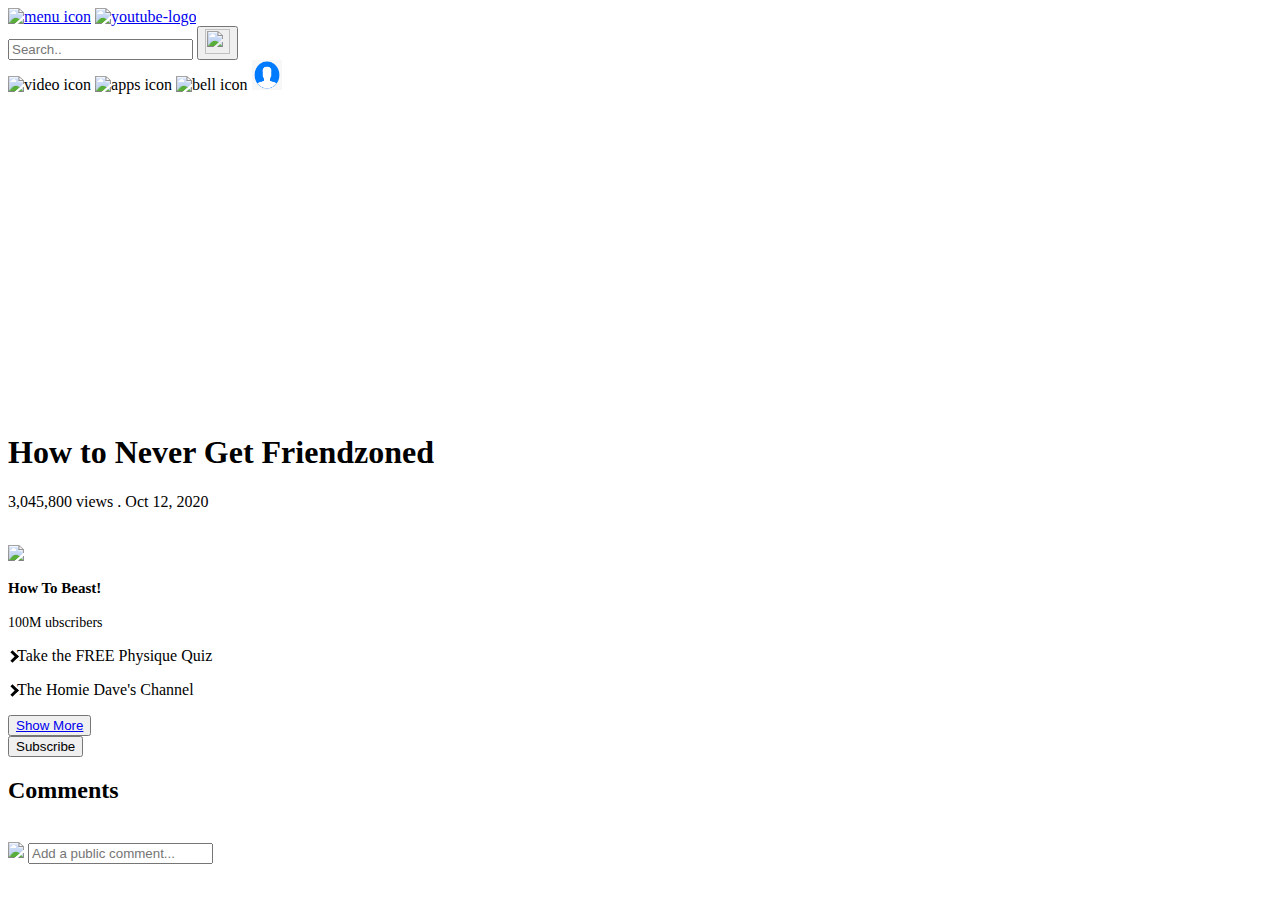
==== index.html @ 30620a29 "youtbe_clone" ====
<!DOCTYPE html>
<html lang="en">
<head>
    <meta charset="UTF-8">
    <meta name="viewport" content="width=device-width, initial-scale=1.0">
    <title>Youtube Clone</title>
    <link rel="stylesheet" type="text/css" href="styles.css">
    
</head>
<body>

    <nav class="nav-bar">
  <div class="left-nav">
     <a id="google-apps" href="https://youtube.com"><img src="https://css-tricks.com/wp-content/uploads/2012/10/threelines.png" alt="menu icon" width="30" height="30"></a>
     <a href="https://youtube.com"> <img src="https://assets.stickpng.com/images/580b57fcd9996e24bc43c548.png" alt="youtube-logo" width="100" height="60"></a>
 </div>
   
     <div class="center">
     <form>
     <div class="search-bar">
     <input type="text" placeholder="Search..">
     <button>
    <img src="https://png.pngtree.com/png-clipart/20190516/original/pngtree-vector-search-icon-png-image_3783210.jpg" width="25" height="25"/></button>
     </div>
     </form>
  </div>

 <div class="right-nav">
   <img src="https://png.pngtree.com/png-clipart/20190516/original/pngtree-video-vector-icon-png-image_3730784.jpg" alt="video icon" width="30" height="30">
  <img src="https://static.thenounproject.com/png/1714217-200.png" alt="apps icon" width="30" height="30">
  <img src="https://cdn4.iconfinder.com/data/icons/ionicons/512/icon-ios7-bell-512.png" alt="bell icon" width="30" height="30">
  <a href="https://accounts.google.com">
  <img class="profile-pic" src="[data-uri]" width="30" height="30">
   </a>
   </div>
      </nav> 
         
      <main class="main">
        <div class="video-content">
            <div class="video">
                <iframe width="560" height="315" src="https://www.youtube.com/embed/_Twtskqf9WU" frameborder="0" allow="accelerometer; autoplay; clipboard-write; encrypted-media; gyroscope; picture-in-picture" allowfullscreen></iframe>
            </div>
            <div class="video-main-content">
                <div class="video-title-border">
                    <div class="title">
                        <h1> How to Never Get Friendzoned</h1>
                    </div>
                    <div class="stats">
                        <p class="black-text">3,045,800 views . Oct 12, 2020</p>
                        <img src="https://img.icons8.com/pastel-glyph/2x/facebook-like.png" alt="">
                    </div>
                </div>
                 <div class="video-description">
                     <div class="row1">
                         <a href="https://www.howtobeast.com/"><img src="https://yt3.ggpht.com/ytc/AAUvwniqJ0MncsJVzFX1tnQ5pNWmNSqFw8S2JcUnh02s6A=s48-c-k-c0xffffffff-no-rj-mo"class=profile-pic></a>
                     </div>
                     <div class="row2">
                         <p style="font-weight: 800; font-size: 15px; padding-bottom: 3px;">How To Beast!</p>
                         <p class="black-text" style="font-size: 14px;">100M ubscribers</p>
                         <div class="desc">
                            <p><i class="arrow right"></i>Take the FREE Physique Quiz</p>
                            <p><i class="arrow right"></i>The Homie Dave's Channel</p>
                         </div>
                         <button><a href="https://www.howtobeast.com/" target="_blank">Show More</a></button>
                     </div>
                     <div class="row3">
                         <button>Subscribe</button>
                     </div>
                 </div>
            </div>
            <div class="comments">
                <div class="comments-header">
                    <h2> Comments</h2>
                    <img src="https://encrypted-tbn0.gstatic.com/images?q=tbn:ANd9GcT6iwGmS-vixgI_qt5r3iVpMt_ReUH2lJzgjg&usqp=CAU" alt="">
                </div>
                <div class="public-comment">
                    <img class="profile-pic" src="https://s.ytimg.com/yts/img/avatar_48-vfllY0UTT.png">
                    <input type="text" placeholder="Add a public comment...">
                </div>
            </div>
        </div>
        



      </main>
 








      
</body>
</html>
---- styles.css ----
.arrow {
    border: solid black;
    border-width: 0 3px 3px 0;
    display: inline-block;
    padding: 3px;
  }
  
  .right {
    transform: rotate(-45deg);
    -webkit-transform: rotate(-45deg);
  }
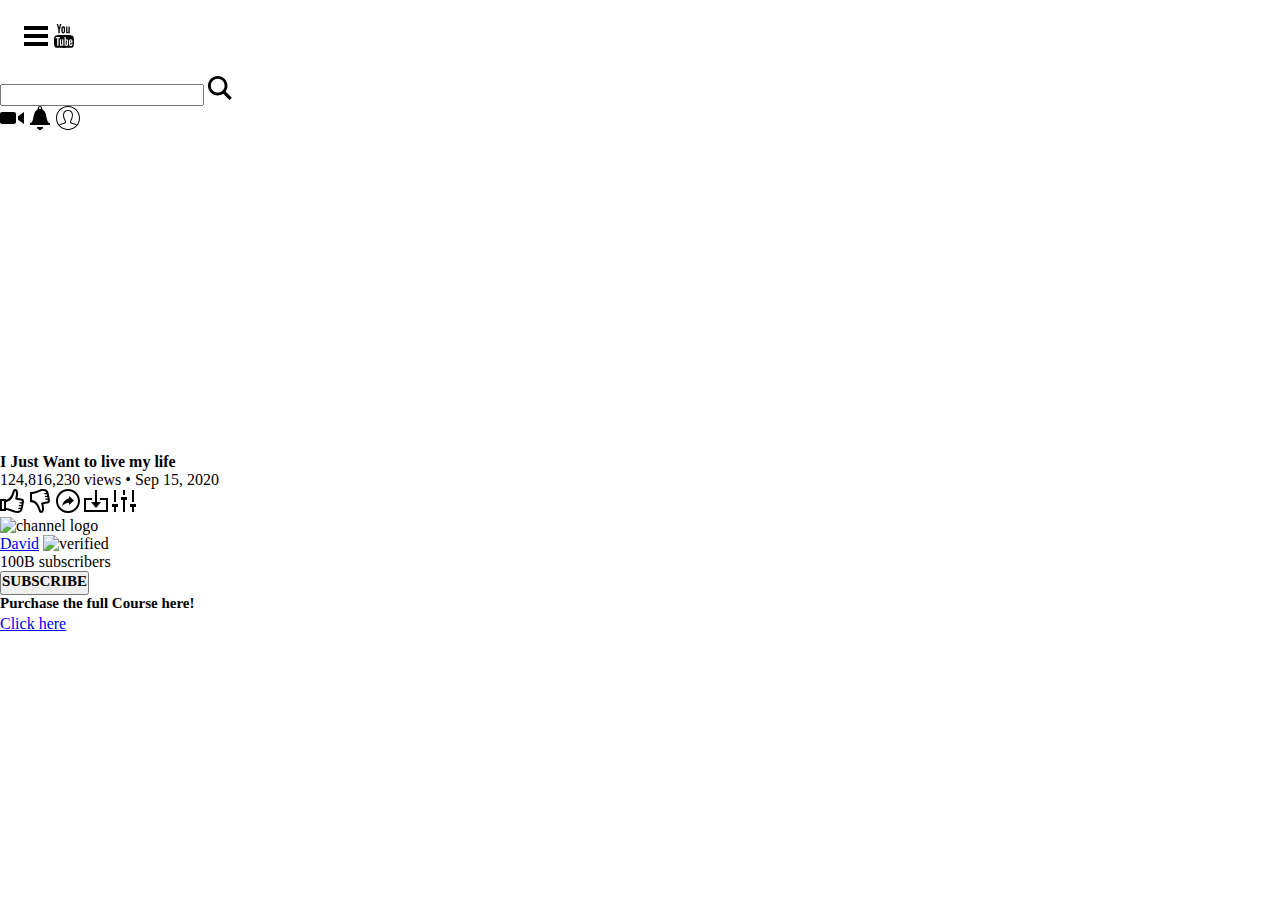
==== commit 36a1b298: "added some new html and css" ====
--- a/index.html
+++ b/index.html
@@ -3,96 +3,79 @@
 <head>
     <meta charset="UTF-8">
     <meta name="viewport" content="width=device-width, initial-scale=1.0">
-    <title>Youtube Clone</title>
-    <link rel="stylesheet" type="text/css" href="styles.css">
-    
+    <link rel="stylesheet" href="style.css">
+    <title>youtube</title>
 </head>
 <body>
+        <nav id="left-nav">
+           <img id="menu" src="[data-uri]" alt="menu-icon">
+           <a id="logo" href="https://www.youtube.com/"><img src="[data-uri]" alt="youtube-logo"></a>
+         </nav>
 
-    <nav class="nav-bar">
-  <div class="left-nav">
-     <a id="google-apps" href="https://youtube.com"><img src="https://css-tricks.com/wp-content/uploads/2012/10/threelines.png" alt="menu icon" width="30" height="30"></a>
-     <a href="https://youtube.com"> <img src="https://assets.stickpng.com/images/580b57fcd9996e24bc43c548.png" alt="youtube-logo" width="100" height="60"></a>
- </div>
-   
-     <div class="center">
-     <form>
-     <div class="search-bar">
-     <input type="text" placeholder="Search..">
-     <button>
-    <img src="https://png.pngtree.com/png-clipart/20190516/original/pngtree-vector-search-icon-png-image_3783210.jpg" width="25" height="25"/></button>
-     </div>
-     </form>
-  </div>
+         <div class="search-bar">
+             <input type="text" name="">
+             <img id="magnifier" src="[data-uri]" alt="magnifier-glass">
+         </div>
 
- <div class="right-nav">
-   <img src="https://png.pngtree.com/png-clipart/20190516/original/pngtree-video-vector-icon-png-image_3730784.jpg" alt="video icon" width="30" height="30">
-  <img src="https://static.thenounproject.com/png/1714217-200.png" alt="apps icon" width="30" height="30">
-  <img src="https://cdn4.iconfinder.com/data/icons/ionicons/512/icon-ios7-bell-512.png" alt="bell icon" width="30" height="30">
-  <a href="https://accounts.google.com">
-  <img class="profile-pic" src="[data-uri]" width="30" height="30">
-   </a>
-   </div>
-      </nav> 
-         
-      <main class="main">
-        <div class="video-content">
-            <div class="video">
-                <iframe width="560" height="315" src="https://www.youtube.com/embed/_Twtskqf9WU" frameborder="0" allow="accelerometer; autoplay; clipboard-write; encrypted-media; gyroscope; picture-in-picture" allowfullscreen></iframe>
-            </div>
-            <div class="video-main-content">
-                <div class="video-title-border">
-                    <div class="title">
-                        <h1> How to Never Get Friendzoned</h1>
-                    </div>
-                    <div class="stats">
-                        <p class="black-text">3,045,800 views . Oct 12, 2020</p>
-                        <img src="https://img.icons8.com/pastel-glyph/2x/facebook-like.png" alt="">
-                    </div>
-                </div>
-                 <div class="video-description">
-                     <div class="row1">
-                         <a href="https://www.howtobeast.com/"><img src="https://yt3.ggpht.com/ytc/AAUvwniqJ0MncsJVzFX1tnQ5pNWmNSqFw8S2JcUnh02s6A=s48-c-k-c0xffffffff-no-rj-mo"class=profile-pic></a>
-                     </div>
-                     <div class="row2">
-                         <p style="font-weight: 800; font-size: 15px; padding-bottom: 3px;">How To Beast!</p>
-                         <p class="black-text" style="font-size: 14px;">100M ubscribers</p>
-                         <div class="desc">
-                            <p><i class="arrow right"></i>Take the FREE Physique Quiz</p>
-                            <p><i class="arrow right"></i>The Homie Dave's Channel</p>
-                         </div>
-                         <button><a href="https://www.howtobeast.com/" target="_blank">Show More</a></button>
-                     </div>
-                     <div class="row3">
-                         <button>Subscribe</button>
-                     </div>
-                 </div>
-            </div>
-            <div class="comments">
-                <div class="comments-header">
-                    <h2> Comments</h2>
-                    <img src="https://encrypted-tbn0.gstatic.com/images?q=tbn:ANd9GcT6iwGmS-vixgI_qt5r3iVpMt_ReUH2lJzgjg&usqp=CAU" alt="">
-                </div>
-                <div class="public-comment">
-                    <img class="profile-pic" src="https://s.ytimg.com/yts/img/avatar_48-vfllY0UTT.png">
-                    <input type="text" placeholder="Add a public comment...">
-                </div>
-            </div>
+         <nav class="right-nav">
+             <img id="video" src="[data-uri]" alt="video-icon">
+             <img id="bell" src="[data-uri]" alt="bell-icon">
+            <a id="google-accts" href="https://accounts.google.com"></a> <img id="profile" src="[data-uri]" alt="profile-icon">
+         </nav>
+    
+        <main class="video-content">
+            <iframe width="560" height="315" src="https://www.youtube.com/embed/3FJCASAOmts" frameborder="0" allow="accelerometer; autoplay; clipboard-write; encrypted-media; gyroscope; picture-in-picture" allowfullscreen></iframe>
+        </main>
+
+        <div class="title">
+            <h1>
+              I Just Want to live my life
+            </h1>
         </div>
-        
+
+        <div class="video-stats">
+          <p>124,816,230 views • Sep 15, 2020</p>
+        </div>
+
+        <div class="vid-icon">
+            <img id="like" src="[data-uri]" alt="like-icon">
+            <img id="dislike" src="[data-uri]" alt="dislike-icon">
+            <img id="share" src="[data-uri]" alt="share-icon">
+            <img id="save" src="[data-uri]" alt="save-icon">
+            <img id="options" src="[data-uri]" alt="options-icon">
+        </div>
 
 
+        <div class="channel-info">  
+         <div class="channel-logo">
+          <a href="https://www.howtobeast.com/" target="_blank"></a><img id="img" src="https://yt3.ggpht.com/ytc/AAUvwniqJ0MncsJVzFX1tnQ5pNWmNSqFw8S2JcUnh02s6A=s48-c-k-c0xffffffff-no-rj-mo" alt="channel logo">
+        </div>
 
-      </main>
- 
+        <div class="channel-primary-info">
+          <a class="channel-link" href="https://www.youtube.com/user/TeamMojang" target="_blank">David</a>
+          <img width="20" height="20" src="https://image.shutterstock.com/image-vector/blue-check-mark-icon-vector-260nw-1694497537.jpg" alt="verified">
+          <div class="channel-subscriber-count">
+           100B subscribers
+          </div>
+        </div>
+        <button style="font-weight: 800; font-size: 15px; padding-bottom: 3px;" class="subscribe-btn">SUBSCRIBE</button>
+        </div>
+
+        <div class="video-description">
+         <p style="font-size: 15px; font-weight: 800; padding-bottom: 3px;" class="">
+             Purchase the full Course here!
+         </p>
+         <a href="https://www.youtube.com/redirect?q=https%3A%2F%2Fdevelopedbyed.com%2F&redir_token=[base64]%3D%3D&event=video_description&v=vQWlgd7hV4A">Click here</a>
+        </div>
+           
 
 
 
 
 
+    
 
 
+</body>
+</html>
 
-      
-</body>
-</html>--- a/style.css
+++ b/style.css
@@ -0,0 +1,18 @@
+html {
+    margin: 0px;
+    height: 100%;
+}
+
+* {
+    padding: 0;
+    margin: 0;
+    box-sizing: border-box;
+    font-family: 'Roboto';
+    font-size: inherit;
+    
+}
+
+#left-nav {
+    
+    margin: 24px 24px;
+}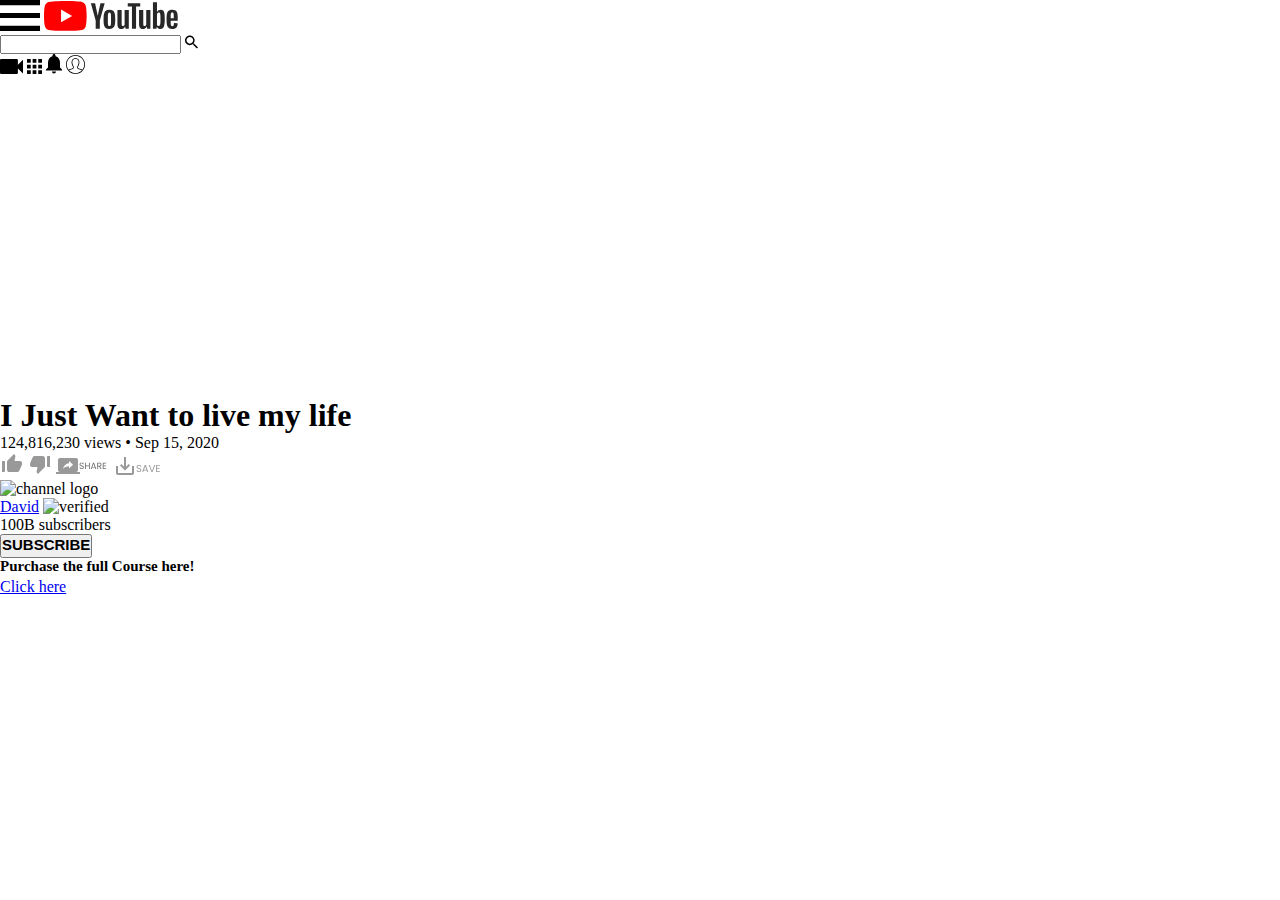
==== commit 4f231948: "made new changes to HTMl & CSS, added some svg images" ====
--- a/index.html
+++ b/index.html
@@ -6,23 +6,27 @@
     <link rel="stylesheet" href="style.css">
     <title>youtube</title>
 </head>
-<body>
-        <nav id="left-nav">
-           <img id="menu" src="[data-uri]" alt="menu-icon">
-           <a id="logo" href="https://www.youtube.com/"><img src="[data-uri]" alt="youtube-logo"></a>
-         </nav>
+<body>  
+       <header>
+
+        <div id="left-header">
+           <img id="menu-button" src="images/menu icon.svg" alt="menu-icon">
+           <a id="logo" href="https://www.youtube.com/"><img id="youtube-logo" src="images/Group 1.svg" height="30" alt="youtube-logo"></a>
+         </div>
 
          <div class="search-bar">
              <input type="text" name="">
-             <img id="magnifier" src="[data-uri]" alt="magnifier-glass">
+             <img id="magnifier" src="images/Search-icon.svg" height="14" width="13">
          </div>
 
-         <nav class="right-nav">
-             <img id="video" src="[data-uri]" alt="video-icon">
-             <img id="bell" src="[data-uri]" alt="bell-icon">
-            <a id="google-accts" href="https://accounts.google.com"></a> <img id="profile" src="[data-uri]" alt="profile-icon">
-         </nav>
-    
+         <div class="right-header">
+             <img id="video" src="images/Group 2.svg" height="15">
+             <img id="app" src="images/app-icon.svg" height="15">
+             <img id="bell" src="images/bell-icon.svg" height="">
+            <a id="google-accts" href="https://accounts.google.com"></a> <img id="profile" src="[data-uri]" alt="profile-icon" height="19">
+         </div>
+        </header>
+        
         <main class="video-content">
             <iframe width="560" height="315" src="https://www.youtube.com/embed/3FJCASAOmts" frameborder="0" allow="accelerometer; autoplay; clipboard-write; encrypted-media; gyroscope; picture-in-picture" allowfullscreen></iframe>
         </main>
@@ -37,12 +41,11 @@
           <p>124,816,230 views • Sep 15, 2020</p>
         </div>
 
-        <div class="vid-icon">
-            <img id="like" src="[data-uri]" alt="like-icon">
-            <img id="dislike" src="[data-uri]" alt="dislike-icon">
-            <img id="share" src="[data-uri]" alt="share-icon">
-            <img id="save" src="[data-uri]" alt="save-icon">
-            <img id="options" src="[data-uri]" alt="options-icon">
+        <div class="vid-icons">
+            <img id="like" src="images/thumbs-up.svg" alt="">
+            <img id="dislilke" src="images/thumbs down.svg" alt="">
+            <img id="share" src="images/SHARE.svg" alt="">
+            <img id="save" src="images/save.svg" alt="">
         </div>
 
 
--- a/style.css
+++ b/style.css
@@ -1,18 +1,6 @@
-html {
-    margin: 0px;
-    height: 100%;
-}
-
 * {
     padding: 0;
     margin: 0;
     box-sizing: border-box;
-    font-family: 'Roboto';
-    font-size: inherit;
-    
 }
 
-#left-nav {
-    
-    margin: 24px 24px;
-}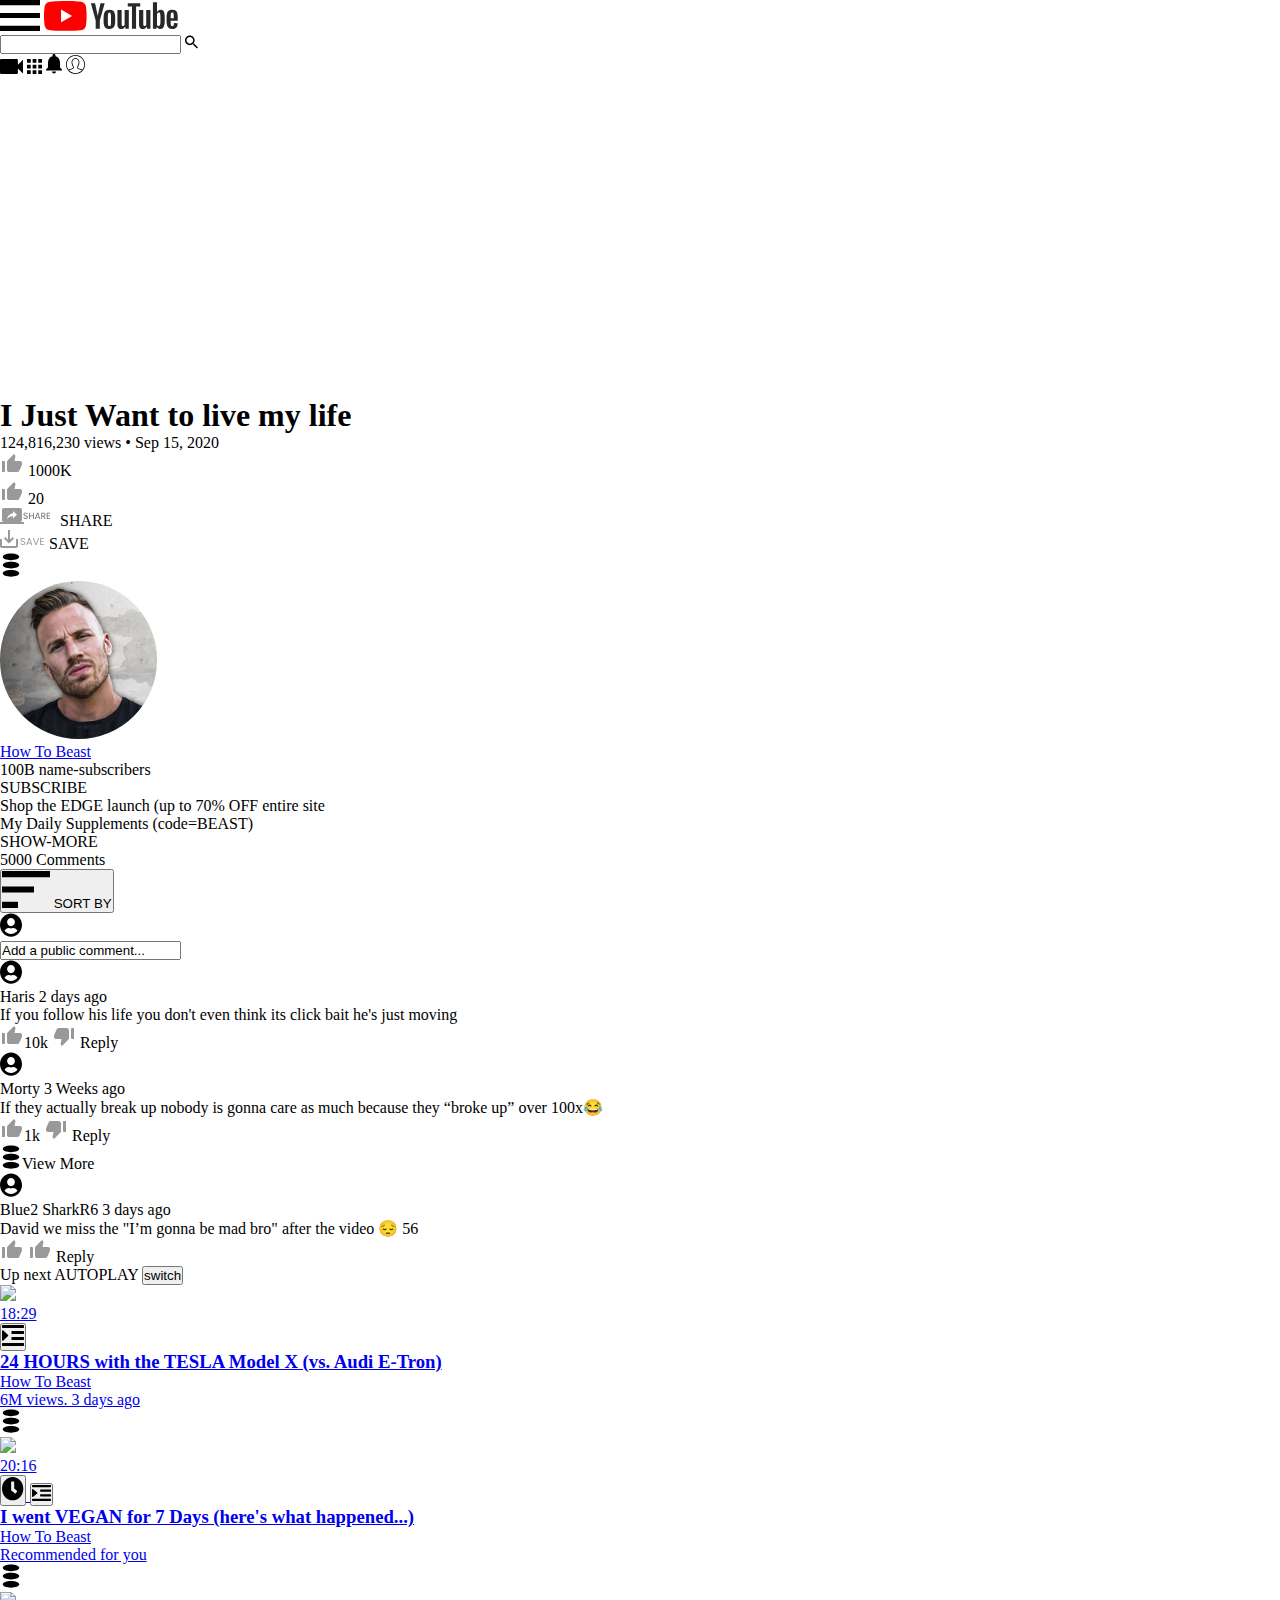
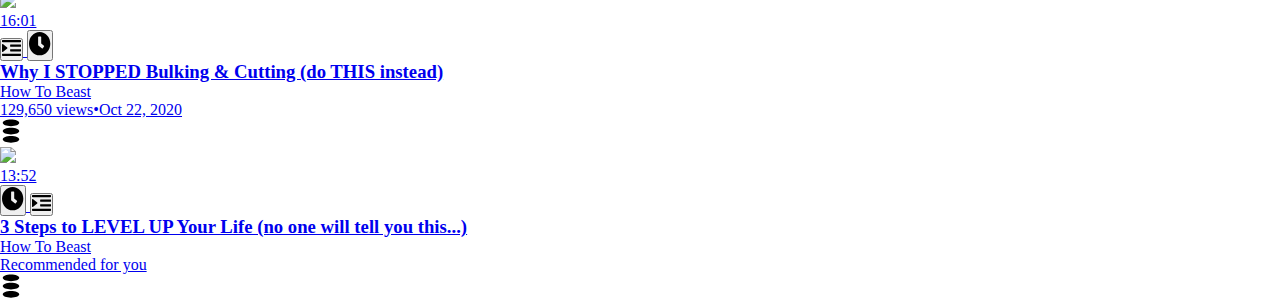
==== commit c2e5e05a: "made some changes to the html and css and also added some image files" ====
--- a/index.html
+++ b/index.html
@@ -28,56 +28,310 @@
         </header>
         
         <main class="video-content">
-            <iframe width="560" height="315" src="https://www.youtube.com/embed/3FJCASAOmts" frameborder="0" allow="accelerometer; autoplay; clipboard-write; encrypted-media; gyroscope; picture-in-picture" allowfullscreen></iframe>
-        </main>
-
-        <div class="title">
-            <h1>
+          <section>
+            <iframe width="560" height="315" src="https://www.youtube.com/embed/wcG_YvR29uE" frameborder="0" allow="accelerometer; autoplay; clipboard-write; encrypted-media; gyroscope; picture-in-picture" allowfullscreen></iframe>
+       
+         
+        <div class="video-info">
+            <h1 class="video-tittle">
               I Just Want to live my life
             </h1>
-        </div>
+        
 
         <div class="video-stats">
-          <p>124,816,230 views • Sep 15, 2020</p>
-        </div>
-
-        <div class="vid-icons">
-            <img id="like" src="images/thumbs-up.svg" alt="">
-            <img id="dislilke" src="images/thumbs down.svg" alt="">
-            <img id="share" src="images/SHARE.svg" alt="">
-            <img id="save" src="images/save.svg" alt="">
-        </div>
-
-
-        <div class="channel-info">  
-         <div class="channel-logo">
-          <a href="https://www.howtobeast.com/" target="_blank"></a><img id="img" src="https://yt3.ggpht.com/ytc/AAUvwniqJ0MncsJVzFX1tnQ5pNWmNSqFw8S2JcUnh02s6A=s48-c-k-c0xffffffff-no-rj-mo" alt="channel logo">
-        </div>
-
-        <div class="channel-primary-info">
-          <a class="channel-link" href="https://www.youtube.com/user/TeamMojang" target="_blank">David</a>
-          <img width="20" height="20" src="https://image.shutterstock.com/image-vector/blue-check-mark-icon-vector-260nw-1694497537.jpg" alt="verified">
-          <div class="channel-subscriber-count">
-           100B subscribers
-          </div>
-        </div>
-        <button style="font-weight: 800; font-size: 15px; padding-bottom: 3px;" class="subscribe-btn">SUBSCRIBE</button>
-        </div>
-
-        <div class="video-description">
-         <p style="font-size: 15px; font-weight: 800; padding-bottom: 3px;" class="">
-             Purchase the full Course here!
-         </p>
-         <a href="https://www.youtube.com/redirect?q=https%3A%2F%2Fdevelopedbyed.com%2F&redir_token=[base64]%3D%3D&event=video_description&v=vQWlgd7hV4A">Click here</a>
-        </div>
-           
-
-
-
-
-
-    
-
+          <div class="video-views">
+            124,816,230 views • Sep 15, 2020
+          </div> 
+        <div class="likes/dislikes">
+          <div id="thumbs-up-down">
+            <div class="likes">
+              <img class="thumbs-up" src="images/thumbs-up.svg">
+              <span>1000K</span>
+            </div>
+            <div class="likes">
+              <img class="thumbs-down" src="images/thumbs-up.svg">
+              <span>20</span> 
+            </div>
+          </div>
+          <div class="likes">
+            <img class="share" src="images/SHARE.svg">
+            <span>SHARE</span>
+          </div>
+          <div class="likes">
+            <img src="images/save.svg">
+            <span>SAVE</span>
+          </div>
+          <div class="likes">
+            <img class="more-options" src="images/More.svg">
+          </div>   
+        </div>
+      </div>
+         
+
+        <div class="channel-info"> 
+          <div class="user-profile">
+            <a href="https://www.howtobeast.com/" target="_blank">
+              <img id="magnify-glass" src="images/David De Las  1.svg">
+            </a>
+          </div> 
+          
+          <div class="name-subscribers">
+            <div class="author-name">
+              <a href="https://www.howtobeast.com/">How To Beast</a>
+            </div>
+            <div class="subcribers-numbers">
+              100B name-subscribers
+            </div>
+          </div>
+
+          <div class="subscriber-author">
+            SUBSCRIBE
+          </div>
+        </div>
+         
+        <div id="clip-info">
+          <P>Shop the EDGE launch (up to 70% OFF entire site</P>
+          <P>My Daily Supplements (code=BEAST)</P>
+        </div>
+
+        <div id="show-more">
+          SHOW-MORE
+        </div>
+      </div>
+
+        <div id="comments">
+          <div class="comments-title">
+            <div>5000 Comments</div>
+          <button id="sort-by">
+            <img id="magnify-glass" src="images/sort by.svg"> <span>SORT BY</span>
+          </button>
+          </div> 
+
+        <div id="sign-in-user">
+          <div class="user-profile">
+            <img id="magnify-glass" src="images/profile.svg">
+          </div>
+           <div class="add-comment">
+             <input type="text" name="firstname" value="Add a public comment...">
+           </div>
+        </div>
+
+         <div class="users-comments">
+
+              <div class="comment-user">
+                <div class="user-profile">
+                  <a href="https://www.howtobeast.com/">
+                    <img id="magnify-glass" src="images/profile.svg"> 
+                  </a> 
+                </div>
+
+                <div class="name-comment">
+                  <div class="user-name">
+                    Haris <span class="comment-date">2 days ago</span>
+                  </div>
+
+                  <div class="comment-content">
+                    If you follow his life you don't even think its click bait he's just moving
+                  </div>
+                  <div class="comment-rate">
+                    <img class="thumb-up-small" src="images/thumbs-up.svg"><span>10k</span>
+                    <img class="thumb-down-small" src="images/thumbs down.svg">
+                    <span>Reply</span>
+                  </div>
+                </div>
+              </div>
+              
+              <div class="comment-user">
+                <div class="user-profile">
+                  <a href="https://www.howtobeast.com">
+                    <img id="magnify-glass" src="images/profile.svg" alt="">
+                  </a>
+                </div>
+                 <div class="name-comment">
+                   <div class="user-name">
+                     Morty <span class="comment-date">3 Weeks ago</span>
+                   </div>
+                   <div class="comment-content">
+                    If they actually break up nobody is gonna care as much because they “broke up” over 100x😂
+                   </div>
+                   <div class="comment-rate">
+                     <img class="thumb-up-small" src="images/thumbs-up.svg"><span>1k</span>
+                     <img class="thumb-down-small" src="images/thumbs down.svg">
+                     <span>Reply</span>
+                   </div>
+                 </div>
+
+                 <div class="view-reply">
+                   <img src="images/More.svg"><span>View More</span>
+                 </div>
+                </div>
+         </div>
+
+         <div class="comment-user">
+           <div class="user-profile">
+             <a href="https://www.howtobeast.com/">
+              <img id="magnify-glass" src="images/profile.svg">
+            </a>
+           </div>
+                
+           <div class="name-comment">
+             <div class="user-name">
+              Blue2 SharkR6
+             <span class="comment-date">3 days ago</span>
+             </div>
+
+             <div class="comment-content">
+              David we miss the "I’m gonna be mad bro" after the video 😔
+
+              56
+             </div>
+              <div class="comment-rate">
+                <img class="thumbs-up-small" src="images/thumbs-up.svg">
+                <img class="thumbs-down-small" src="images/thumbs-up.svg">
+                <span>Reply</span>
+              </div>
+           </div>    
+         </div>
+        </div>
+        </main>
+</section>
+
+
+<aside id="sidebar">
+  <div class="next-video">
+    <div id="autoplay">
+      <span>Up next</span>
+      <span>AUTOPLAY</span>
+      <button class="">switch</button>
+    </div>
+  
+  <a class="recommend" href="https://youtu.be/_eTUA20t0eI" target="_blank">
+    <div class="video-recommend">
+      <img src="https://i.ytimg.com/vi/_eTUA20t0eI/hqdefault.jpg?sqp=-oaymwEYCKgBEF5IVfKriqkDCwgBFQAAiEIYAXAB&rs=AOn4CLC6tpGcFzstIXPgJW0o3ItiDbDWKA">
+      <div class="video-length">
+        <span>18:29</span>
+      </div>
+      <div class="video-icons">
+        <button class="btn">
+          <img id="add-playlist" src="images/add to queue.svg">  
+        </button>
+      </div>
+    </div>
+     
+   <div class="recommend-info">
+     <h3 class="recommend-title">
+      24 HOURS with the TESLA Model X (vs. Audi E-Tron)
+     </h3>
+   </div>
+     <div class="recommend-author">
+       How To Beast
+     </div>
+     <div class="recommend-views">
+       6M views. 3 days ago
+     </div>
+     <div class="vertical-dots">
+       <img src="images/More.svg">
+     </div>
+  </a> 
+</div>
+
+
+
+  
+  <a class="recommemnd" href="https://youtu.be/v9fJDIwXJkQ" target="_blank">
+    <div class="video-recommend">
+      <img src="https://i.ytimg.com/an_webp/RiOiUnv329I/mqdefault_6s.webp?du=3000&sqp=CP6l-v0F&rs=AOn4CLDt_EYnR1ksNsDmlQHx8p3UjvjhjA">
+      <div class="video-length">
+        <span>20:16</span>
+      </div>
+      <div class="video-icons">
+        <button class="btn">
+          <img id="add-playlist" src="images/clock.svg">
+        </button>
+        <button class="btn">
+          <img id="watch-later" src="images/add to queue 1.svg">
+        </button>
+      </div>
+    </div>
+
+    <div class="recommend-info">
+      <h3 class="recommend-title">
+        I went VEGAN for 7 Days (here's what happened...)
+      </h3>
+      <div class="recommend-author">
+        How To Beast
+      </div>
+      <div class="recommend-views">Recommended for you</div>
+    </div>
+    <div class="vertical-dots">
+      <img src="images/More.svg" >
+    </div>
+  </a>
+
+  <a class="recommend" href="https://youtu.be/0w_3Hx8qh5M" target="_blank">
+    <div class="video-recommend">
+      <img src="https://www.youtube.com/watch?v=0w_3Hx8qh5M">
+      <div class="video-length">
+        <span>16:01</span>
+        <div class="video-icons">
+          <button class="btn">
+           <img id="add-playlist" src="images/add to queue 1.svg">
+          </button>
+          <button class="btn">
+            <img id="watch-later" src="images/clock.svg" >
+          </button>
+        </div>
+      </div>
+    </div>
+    <div class="recommend-info">
+      <h3 class="recommend-title">Why I STOPPED Bulking & Cutting (do THIS instead)</h3>
+      <div class="recommend-author">
+        How To Beast
+      </div>
+      <div class="recommend-views">129,650 views•Oct 22, 2020</div>
+    </div>
+
+
+    <div class="vertical-dots">
+      <img src="images/More.svg">
+    </div>
+  </a>
+
+  <a class="recommend" href="https://youtu.be/v9fJDIwXJkQ" target="_blank">
+    <div class="video-recommend">
+      <img src="https://i.ytimg.com/an_webp/v9fJDIwXJkQ/mqdefault_6s.webp?du=3000&sqp=CJix-v0F&rs=AOn4CLDqm3LYCvjUeaemA-1AaT75EP8yDw">
+      <div class="video-length">
+        <span>13:52</span>
+      </div>
+
+      <div class="video-icons">
+        <button class="btn">
+         <img id="add-playlist" src="images/clock.svg">
+        </button>
+          <button class="btn">
+            <img id="watch-later" src="images/add to queue 1.svg">
+          </button>
+      </div>
+    </div>
+
+    <div class="recommend-info">
+      <h3 class="recommend-title">3 Steps to LEVEL UP Your Life (no one will tell you this...)</h3>
+      <div class="recommend-author">
+        How To Beast
+      </div>
+      <div class="recommend-views">Recommended for you</div>
+    </div>
+
+
+    <div class="vertical-dots">
+      <img src="images/More.svg">
+    </div>
+  </a>
+
+
+
+  
+</aside>
 
 </body>
 </html>
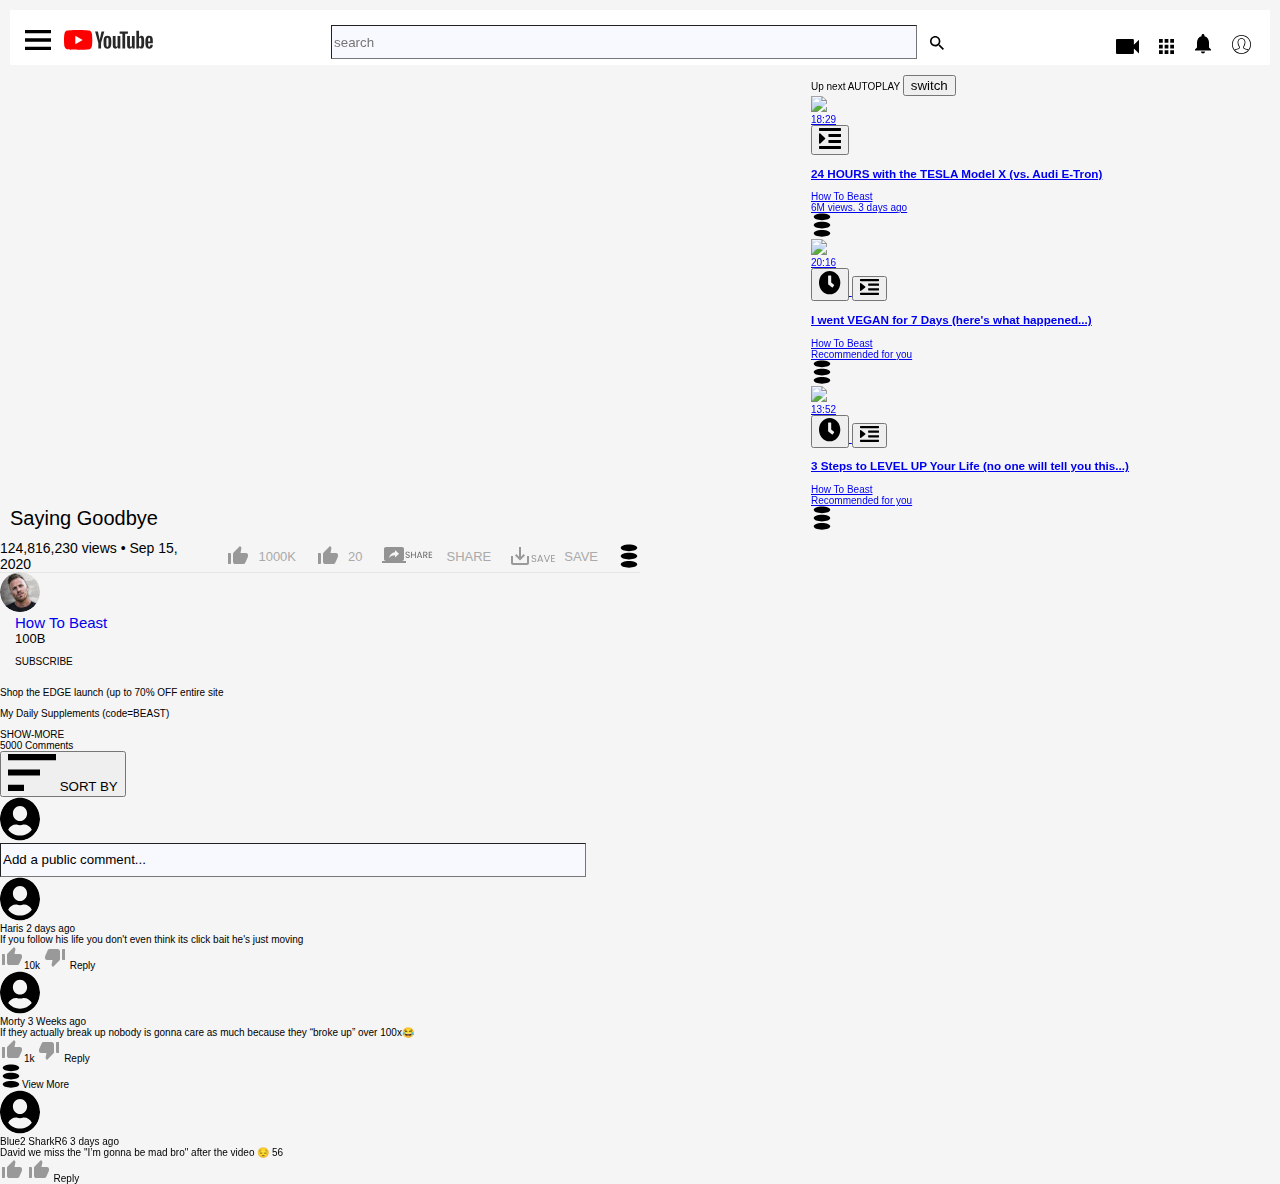
==== commit 35bed2e8: "added new changes to the styles" ====
--- a/index.html
+++ b/index.html
@@ -7,16 +7,16 @@
     <title>youtube</title>
 </head>
 <body>  
-       <header>
-
-        <div id="left-header">
-           <img id="menu-button" src="images/menu icon.svg" alt="menu-icon">
-           <a id="logo" href="https://www.youtube.com/"><img id="youtube-logo" src="images/Group 1.svg" height="30" alt="youtube-logo"></a>
+       <header class="header">
+
+        <div class="left-header">
+           <img id="menu-button" src="images/menu icon.svg" height="20">
+           <img id="youtube-logo" src="images/Group 1.svg" height="20">
          </div>
 
          <div class="search-bar">
-             <input type="text" name="">
-             <img id="magnifier" src="images/Search-icon.svg" height="14" width="13">
+             <input class="search-input" type="text" placeholder="search">
+             <img id="magnifier" src="images/Search-icon.svg" height="15">
          </div>
 
          <div class="right-header">
@@ -33,8 +33,8 @@
        
          
         <div class="video-info">
-            <h1 class="video-tittle">
-              I Just Want to live my life
+            <h1 class="video-title">
+              Saying Goodbye
             </h1>
         
 
@@ -42,7 +42,7 @@
           <div class="video-views">
             124,816,230 views • Sep 15, 2020
           </div> 
-        <div class="likes/dislikes">
+        <div class="likes-dislikes">
           <div id="thumbs-up-down">
             <div class="likes">
               <img class="thumbs-up" src="images/thumbs-up.svg">
@@ -80,7 +80,7 @@
               <a href="https://www.howtobeast.com/">How To Beast</a>
             </div>
             <div class="subcribers-numbers">
-              100B name-subscribers
+              100B 
             </div>
           </div>
 
@@ -268,35 +268,6 @@
     </div>
   </a>
 
-  <a class="recommend" href="https://youtu.be/0w_3Hx8qh5M" target="_blank">
-    <div class="video-recommend">
-      <img src="https://www.youtube.com/watch?v=0w_3Hx8qh5M">
-      <div class="video-length">
-        <span>16:01</span>
-        <div class="video-icons">
-          <button class="btn">
-           <img id="add-playlist" src="images/add to queue 1.svg">
-          </button>
-          <button class="btn">
-            <img id="watch-later" src="images/clock.svg" >
-          </button>
-        </div>
-      </div>
-    </div>
-    <div class="recommend-info">
-      <h3 class="recommend-title">Why I STOPPED Bulking & Cutting (do THIS instead)</h3>
-      <div class="recommend-author">
-        How To Beast
-      </div>
-      <div class="recommend-views">129,650 views•Oct 22, 2020</div>
-    </div>
-
-
-    <div class="vertical-dots">
-      <img src="images/More.svg">
-    </div>
-  </a>
-
   <a class="recommend" href="https://youtu.be/v9fJDIwXJkQ" target="_blank">
     <div class="video-recommend">
       <img src="https://i.ytimg.com/an_webp/v9fJDIwXJkQ/mqdefault_6s.webp?du=3000&sqp=CJix-v0F&rs=AOn4CLDqm3LYCvjUeaemA-1AaT75EP8yDw">
@@ -327,12 +298,7 @@
       <img src="images/More.svg">
     </div>
   </a>
-
-
-
-  
 </aside>
-
 </body>
 </html>
 
--- a/style.css
+++ b/style.css
@@ -1,6 +1,157 @@
-* {
-    padding: 0;
-    margin: 0;
-    box-sizing: border-box;
+html {
+    font-size: 10px;
 }
 
+html, body {
+    margin: 0;
+}
+body {
+    font-family: Arial, Helvetica, sans-serif;
+    background-color: whitesmoke;
+    height: 100%;
+}
+
+/* Header */
+
+.header {
+    display: flex;
+    justify-content: space-between;
+    margin: 10px 10px 10px 10px;
+    padding: 15px 10px 20px 10px;
+    background-color: white;
+    height: 20px;
+}
+
+
+.left-header img {
+    padding: 5px;
+}
+
+.right-header img {
+    padding: 9px;
+}
+
+input {
+    width: 580px;
+    height: 30px;
+    align-self: center;
+    margin: 0 auto;
+    border-width: 1px;
+    background-color: ghostwhite;
+}
+
+#magnifier {
+    position: relative;
+    top: 3px;
+    left: 10px;
+    max-height: 70%;
+    width: auto;
+}
+
+/* Page Content */
+
+section {
+    float: left;
+    width: 50%;
+    height: 400px;
+}
+aside {
+    float: right;
+    width: 30%;
+    margin-right: 85px;
+}
+
+.video-content iframe{
+    top: 0;
+    left:0;
+    width: 100%;
+    height: 100%;
+    margin: 10px;
+}
+
+.video-title {
+    font-size: 20px;
+    font-weight: 400;
+    padding: 10px;
+    margin: 0px;
+}
+
+.video-stats{
+    display: flex;
+    justify-content: space-between;
+    align-items: center;
+    margin-bottom: -1px;
+    border-bottom: 1px solid rgba(170, 170, 170, 0.2);
+}
+
+.video-views{
+    font-size: 1.4rem;
+    color:black;
+}
+
+.likes-dislikes{
+    display: flex;
+}
+
+.likes-dislikes div{
+    display: flex;
+    align-items: center;
+    width: 100%;
+    height: 32px;
+    padding-left: 1rem;
+    margin-left: 1rem;
+}
+
+.likes-dislikes div span{
+    color: #aaa;
+    font-size: 1.3rem;
+    font-weight: 500;
+    padding-left: 0.8rem;
+}
+
+.likes-dislike div img{
+    width: 20px;
+    height: 20px;
+}
+
+.thumbs-up-down{
+    display: flex;
+    padding-bottom: 1rem;
+    padding-right: 1rem;
+    border-bottom: 2px solid #aaa;
+}
+
+.likes{
+    cursor: pointer;
+}
+
+.channel-info .user-profile img {
+    border-radius: 50%;
+    width: 40px;
+}
+
+#comments .user-profile img{
+    border-radius: 50%;
+    width: 40px;
+    margin-right: 2rem;
+}
+
+.name-subscribers{
+    margin-left: 1.5rem;
+}
+
+.author-name a{
+    width: auto;
+    padding-right: 0.4rem;
+    text-decoration: none;
+    font-size: 1.5rem;
+    font-weight: 500;
+}
+
+.subcribers-numbers {
+    font-size: 1.3rem;
+}
+
+.subscriber-author {
+    padding: 1rem 1.5rem;
+}